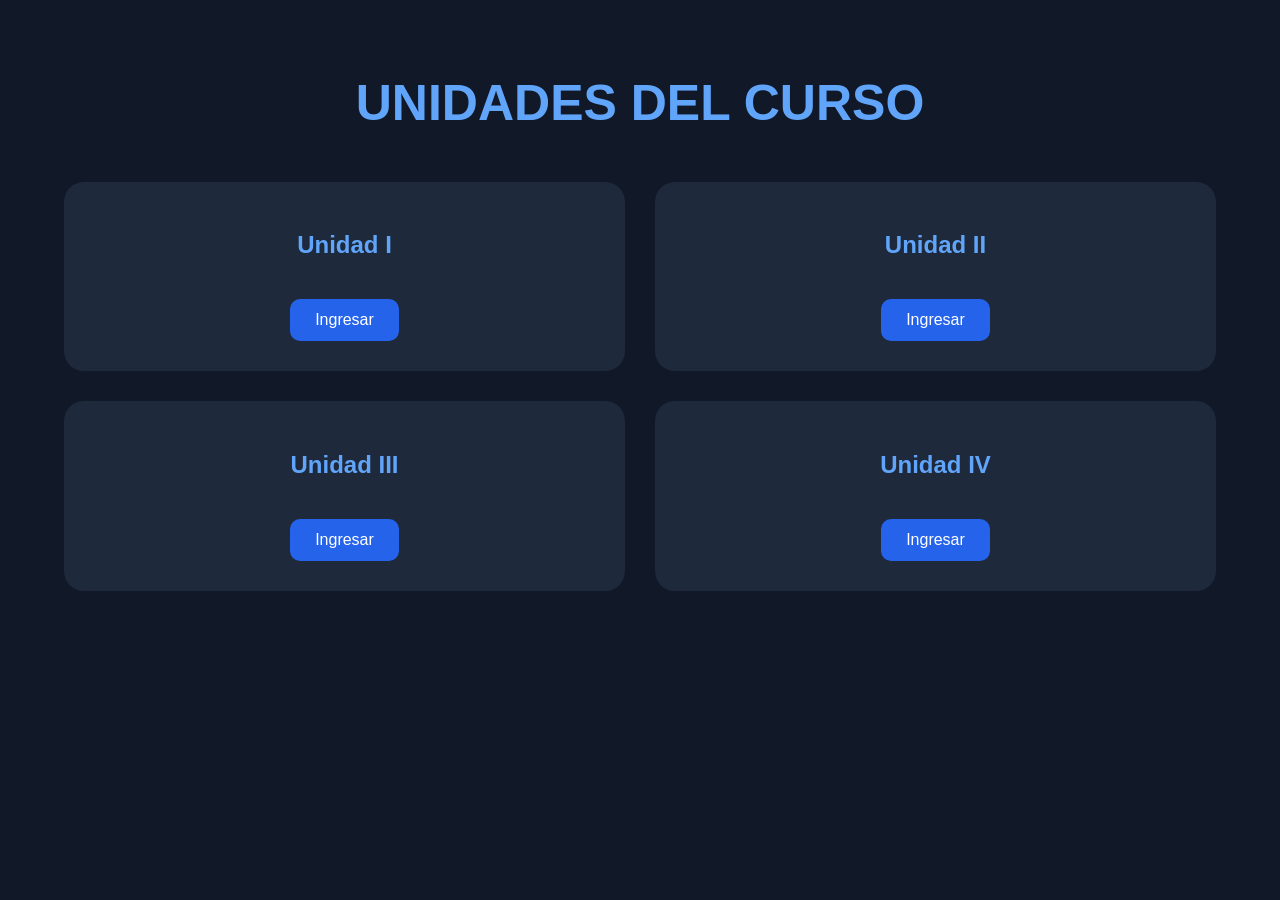
==== introduccion.html @ 27a32879 "Add files via upload" ====
<!DOCTYPE html>
<html lang="es">
<head>
<meta charset="UTF-8">
<meta name="viewport" content="width=device-width, initial-scale=1.0">
<title>Introducción</title>

<style>

body{
    margin:0;
    font-family:Arial;
    background:#111827;
    color:white;
}

.container{
    width:90%;
    margin:auto;
    padding:40px;
}

h1{
    text-align:center;
    color:#60a5fa;
    font-size:50px;
}

.unidades{
    display:grid;
    grid-template-columns:repeat(2,1fr);
    gap:30px;
    margin-top:50px;
}

.card{
    background:#1e293b;
    padding:30px;
    border-radius:20px;
    text-align:center;
}

.card h2{
    color:#60a5fa;
}

.btn{
    display:inline-block;
    margin-top:20px;
    background:#2563eb;
    color:white;
    padding:12px 25px;
    border-radius:10px;
    text-decoration:none;
}

.btn:hover{
    background:#1d4ed8;
}

</style>

</head>
<body>

<div class="container">

    <h1>UNIDADES DEL CURSO</h1>

    <div class="unidades">

        <div class="card">
            <h2>Unidad I</h2>

            <a href="unidad1.html" class="btn">
                Ingresar
            </a>
        </div>

        <div class="card">
            <h2>Unidad II</h2>

            <a href="unidad2.html" class="btn">
                Ingresar
            </a>
        </div>

        <div class="card">
            <h2>Unidad III</h2>

            <a href="unidad3.html" class="btn">
                Ingresar
            </a>
        </div>

        <div class="card">
            <h2>Unidad IV</h2>

            <a href="unidad4.html" class="btn">
                Ingresar
            </a>
        </div>

    </div>

</div>

</body>
</html>
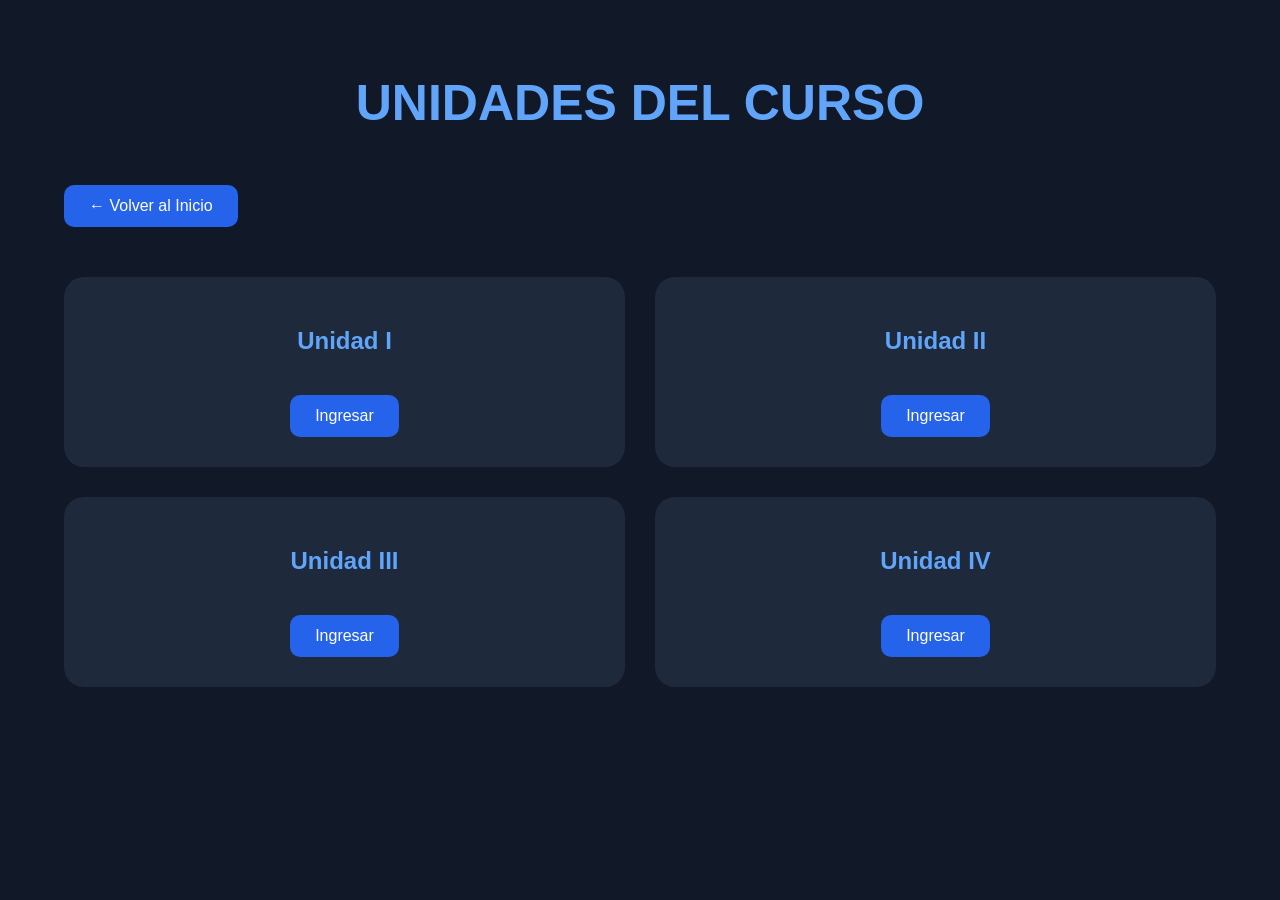
==== commit c0fb69e7: "Update introduccion.html" ====
--- a/introduccion.html
+++ b/introduccion.html
@@ -66,6 +66,7 @@
 <div class="container">
 
     <h1>UNIDADES DEL CURSO</h1>
+    <a href="index.html" class="btn">← Volver al Inicio</a>
 
     <div class="unidades">
 
@@ -106,4 +107,4 @@
 </div>
 
 </body>
-</html>+</html>
